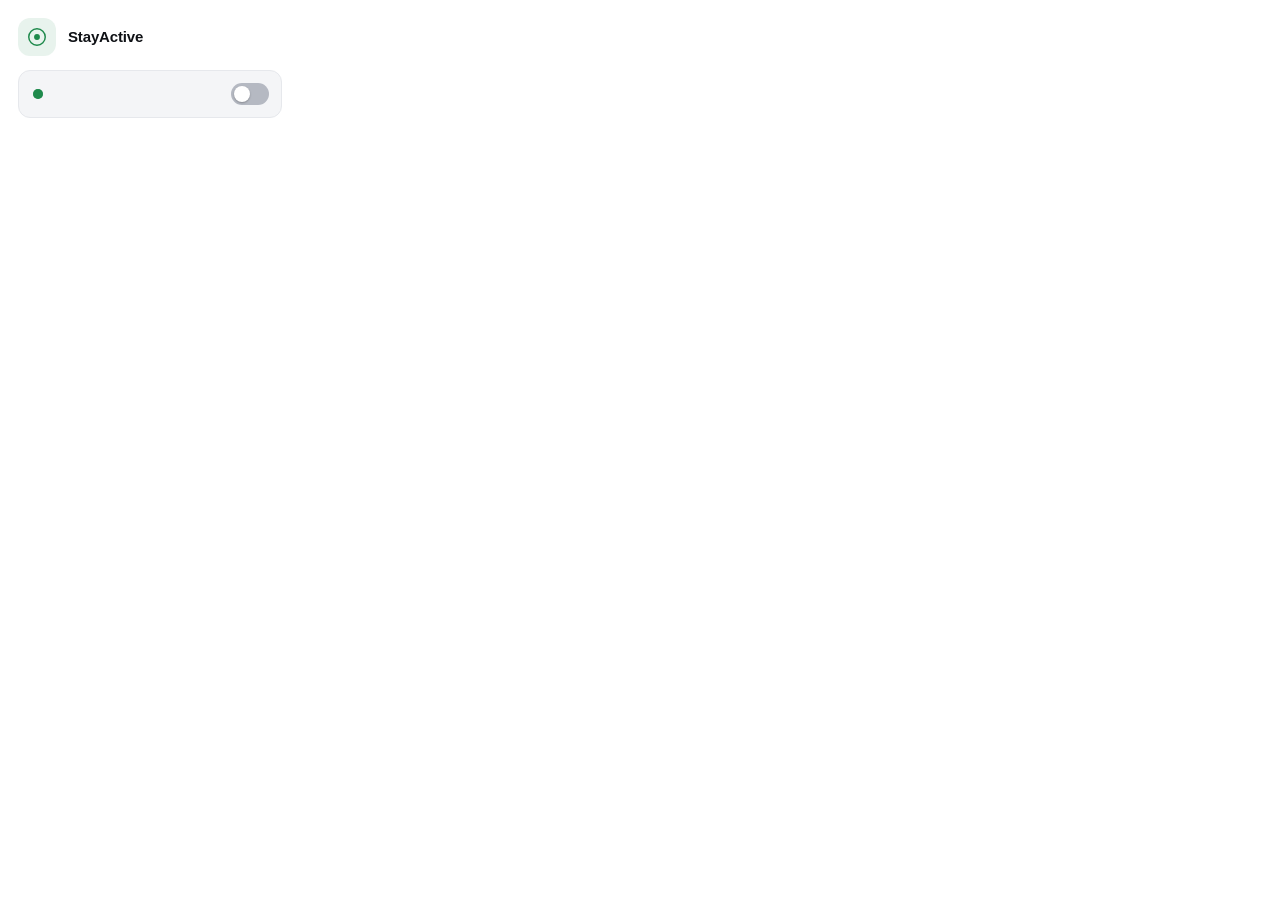
==== popup.html @ 564072ab "first commit" ====
<!DOCTYPE html>
<html>
  <head>
    <meta charset="utf-8" />
    <title>StayActive</title>
    <link rel="stylesheet" href="popup.css" />
  </head>
  <body>
    <main class="card" data-state="on">
      <header class="header">
        <div class="logo" aria-hidden="true">
          <svg viewBox="0 0 24 24" width="22" height="22" fill="none">
            <circle cx="12" cy="12" r="9" stroke="currentColor" stroke-width="1.6"/>
            <circle cx="12" cy="12" r="3.2" fill="currentColor"/>
          </svg>
        </div>
        <div class="title">
          <h1>StayActive</h1>
          <p id="tagline"></p>
        </div>
      </header>

      <section class="status">
        <div class="pulse" aria-hidden="true">
          <span class="dot"></span>
          <span class="ring"></span>
        </div>
        <div class="status-text">
          <span class="status-label" id="statusLabel"></span>
          <span class="status-detail" id="statusDetail"></span>
        </div>
        <label class="switch" title="Toggle">
          <input type="checkbox" id="toggle" />
          <span class="track">
            <span class="thumb"></span>
          </span>
        </label>
      </section>

      <p class="hint" id="hint"></p>
    </main>
    <script src="popup.js"></script>
  </body>
</html>
---- popup.css ----
:root {
  --bg: #ffffff;
  --bg-soft: #f4f5f7;
  --fg: #0f1115;
  --fg-soft: #5b6270;
  --accent: #1f8a4c;
  --accent-soft: #1f8a4c1a;
  --accent-fg: #ffffff;
  --off: #b5b9c2;
  --off-soft: #e6e8ec;
  --border: #e6e8ec;
  --shadow: 0 6px 24px -12px rgba(15, 17, 21, 0.18);
  color-scheme: light dark;
}

@media (prefers-color-scheme: dark) {
  :root {
    --bg: #16181d;
    --bg-soft: #1f2229;
    --fg: #f1f3f6;
    --fg-soft: #9aa1ad;
    --accent: #2ecc71;
    --accent-soft: #2ecc7122;
    --off: #4a4f59;
    --off-soft: #2a2e36;
    --border: #2a2e36;
    --shadow: 0 8px 28px -14px rgba(0, 0, 0, 0.6);
  }
}

* {
  box-sizing: border-box;
}

html,
body {
  margin: 0;
  padding: 0;
  background: transparent;
  font-family: -apple-system, BlinkMacSystemFont, "Segoe UI", "Inter", sans-serif;
  color: var(--fg);
  -webkit-font-smoothing: antialiased;
}

body {
  width: 300px;
}

.card {
  background: var(--bg);
  padding: 18px;
  display: flex;
  flex-direction: column;
  gap: 14px;
}

.header {
  display: flex;
  align-items: center;
  gap: 12px;
}

.logo {
  width: 38px;
  height: 38px;
  border-radius: 12px;
  background: var(--accent-soft);
  color: var(--accent);
  display: grid;
  place-items: center;
  transition: background 0.2s, color 0.2s;
}

.card[data-state="off"] .logo {
  background: var(--off-soft);
  color: var(--off);
}

.title h1 {
  margin: 0;
  font-size: 15px;
  font-weight: 600;
  letter-spacing: -0.01em;
}

.title p {
  margin: 2px 0 0;
  font-size: 12px;
  color: var(--fg-soft);
}

.status {
  display: grid;
  grid-template-columns: auto 1fr auto;
  align-items: center;
  gap: 12px;
  padding: 12px;
  background: var(--bg-soft);
  border: 1px solid var(--border);
  border-radius: 12px;
}

.pulse {
  position: relative;
  width: 14px;
  height: 14px;
  display: grid;
  place-items: center;
}

.dot {
  position: absolute;
  width: 10px;
  height: 10px;
  border-radius: 50%;
  background: var(--accent);
  transition: background 0.2s;
}

.ring {
  position: absolute;
  width: 10px;
  height: 10px;
  border-radius: 50%;
  background: var(--accent);
  opacity: 0.55;
  animation: pulse 1.6s ease-out infinite;
}

@keyframes pulse {
  0% {
    transform: scale(1);
    opacity: 0.55;
  }
  80% {
    transform: scale(2.2);
    opacity: 0;
  }
  100% {
    transform: scale(2.2);
    opacity: 0;
  }
}

.card[data-state="off"] .dot {
  background: var(--off);
}

.card[data-state="off"] .ring {
  display: none;
}

.status-text {
  display: flex;
  flex-direction: column;
  min-width: 0;
}

.status-label {
  font-size: 13px;
  font-weight: 600;
  letter-spacing: -0.01em;
}

.status-detail {
  font-size: 11px;
  color: var(--fg-soft);
  line-height: 1.35;
  margin-top: 1px;
}

.switch {
  position: relative;
  display: inline-block;
  cursor: pointer;
  flex-shrink: 0;
}

.switch input {
  position: absolute;
  opacity: 0;
  inset: 0;
  width: 100%;
  height: 100%;
  margin: 0;
  cursor: pointer;
}

.track {
  display: block;
  width: 38px;
  height: 22px;
  border-radius: 999px;
  background: var(--off);
  transition: background 0.18s ease;
  position: relative;
}

.thumb {
  position: absolute;
  top: 3px;
  left: 3px;
  width: 16px;
  height: 16px;
  border-radius: 50%;
  background: #fff;
  box-shadow: 0 1px 2px rgba(0, 0, 0, 0.25);
  transition: transform 0.18s cubic-bezier(0.4, 0, 0.2, 1);
}

.switch input:checked ~ .track {
  background: var(--accent);
}

.switch input:checked ~ .track .thumb {
  transform: translateX(16px);
}

.switch input:focus-visible ~ .track {
  outline: 2px solid var(--accent);
  outline-offset: 2px;
}

.hint {
  margin: 0;
  font-size: 11px;
  line-height: 1.45;
  color: var(--fg-soft);
  padding: 0 2px;
}
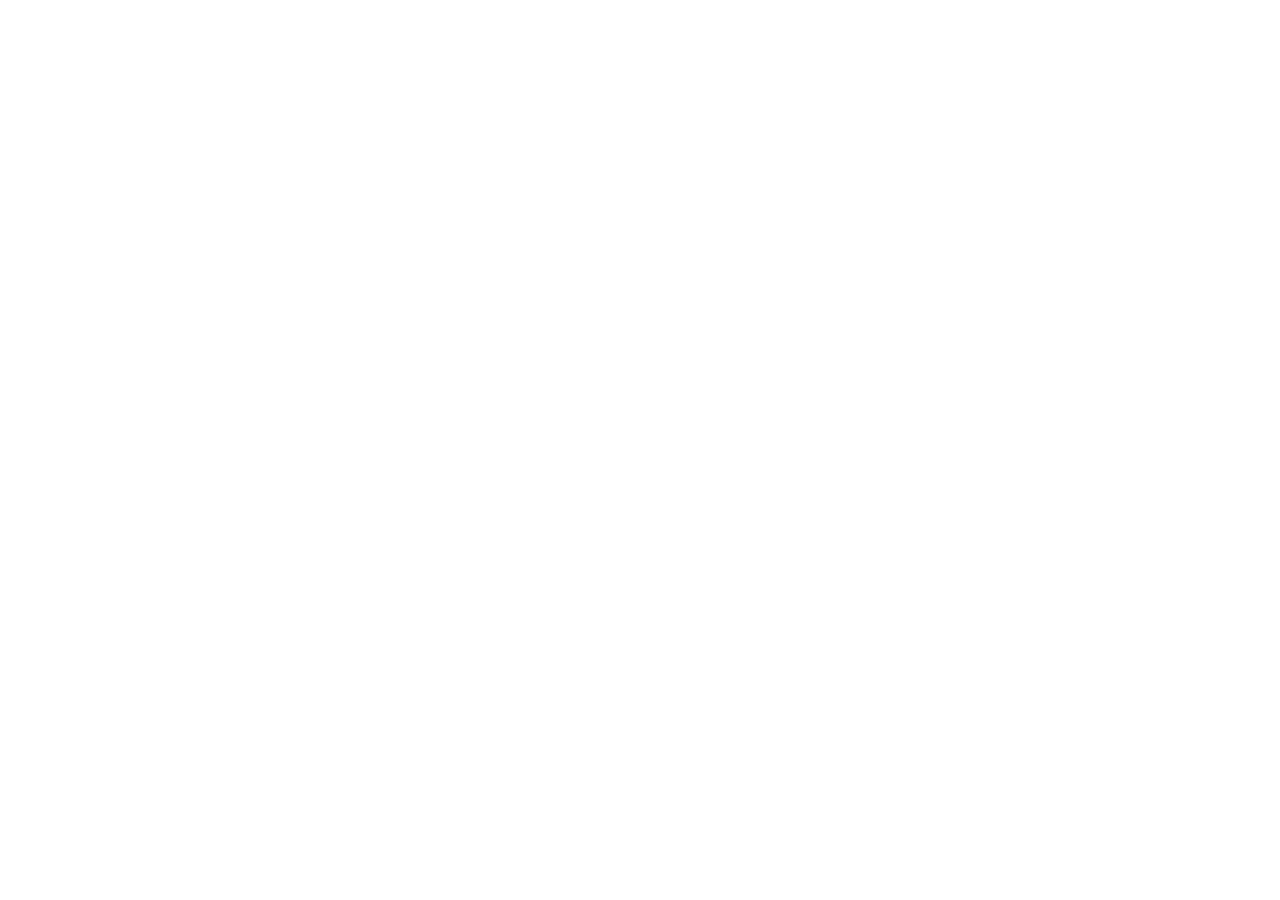
==== commit 21d53521: "Release 1.0.3: resync pages when re-enabled, badge and popup fixes - Re-enabling in a background tab" ====
--- a/popup.html
+++ b/popup.html
@@ -6,7 +6,7 @@
     <link rel="stylesheet" href="popup.css" />
   </head>
   <body>
-    <main class="card" data-state="on">
+    <main class="card">
       <header class="header">
         <div class="logo" aria-hidden="true">
           <svg viewBox="0 0 24 24" width="22" height="22" fill="none">
@@ -25,12 +25,12 @@
           <span class="dot"></span>
           <span class="ring"></span>
         </div>
-        <div class="status-text">
+        <div class="status-text" aria-live="polite">
           <span class="status-label" id="statusLabel"></span>
           <span class="status-detail" id="statusDetail"></span>
         </div>
-        <label class="switch" title="Toggle">
-          <input type="checkbox" id="toggle" />
+        <label class="switch" id="switch">
+          <input type="checkbox" role="switch" id="toggle" aria-describedby="statusDetail" />
           <span class="track">
             <span class="thumb"></span>
           </span>
--- a/popup.css
+++ b/popup.css
@@ -228,3 +228,17 @@
   color: var(--fg-soft);
   padding: 0 2px;
 }
+
+@media (prefers-reduced-motion: reduce) {
+  *,
+  *::before,
+  *::after {
+    animation: none !important;
+    transition: none !important;
+  }
+}
+
+/* Hidden until popup.js has read the stored state, to avoid flashing "on". */
+.card:not([data-state]) {
+  visibility: hidden;
+}
